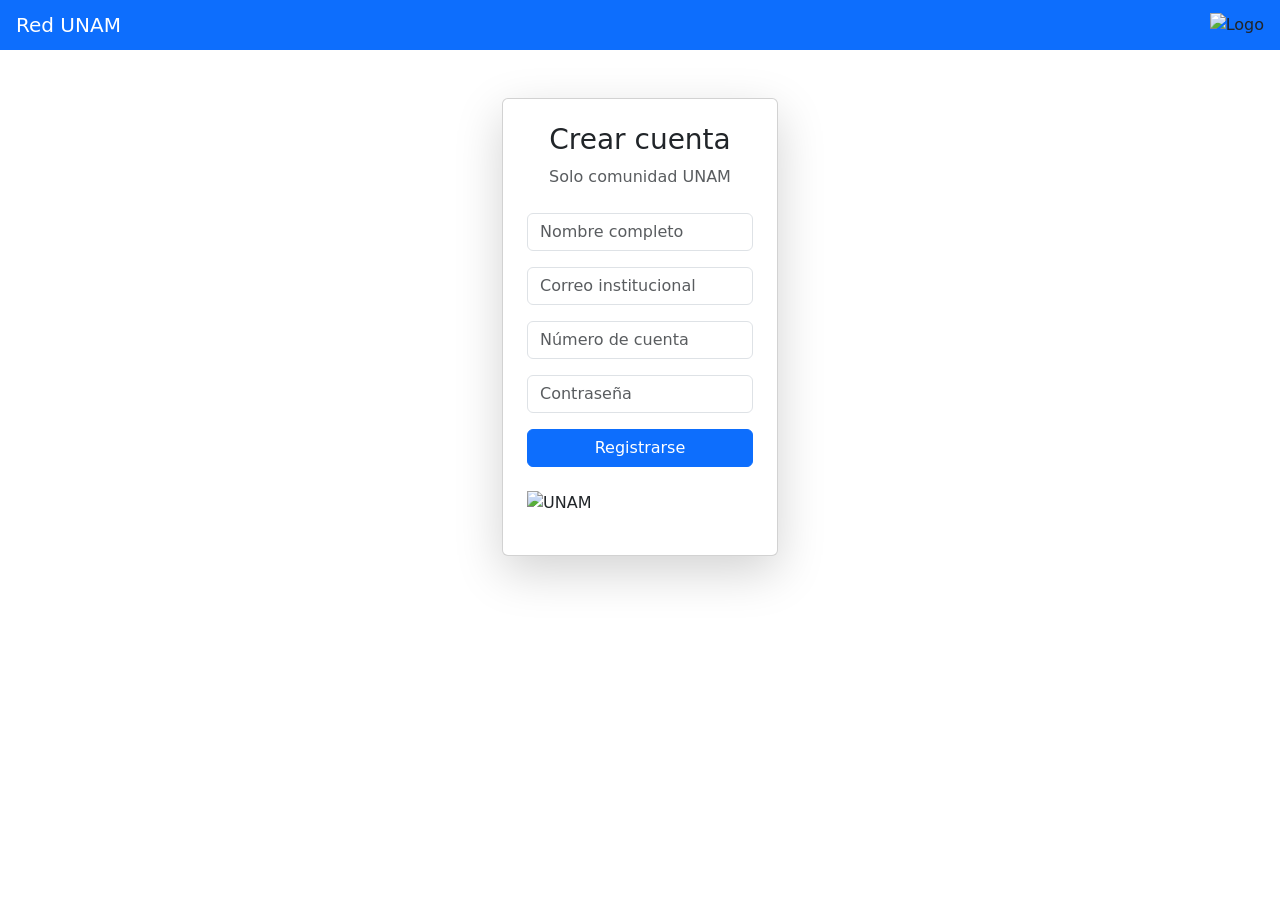
==== views/index.html @ 693179f0 "Add files via upload" ====
<!DOCTYPE html>
<html lang="es">
<head>
  <meta charset="UTF-8">
  <title>Red UNAM</title>
<link href="https://cdn.jsdelivr.net/npm/bootstrap@5.3.3/dist/css/bootstrap.min.css" rel="stylesheet">
<link rel="stylesheet" href="style/styles.css">
</head>
<body>

<nav class="navbar navbar-dark bg-primary px-3">
  <span class="navbar-brand mb-0 h1">Red UNAM</span>
  <div class="ms-auto">
    <img src="images/logoUNAM.png" alt="Logo" class="logo-navbar">
  </div>

</nav>

<div class="container d-flex justify-content-center align-items-center mt-5">

  <div class="card shadow-lg p-4 registro-card">

    <h3 class="text-center mb-2">Crear cuenta</h3>
    <p class="text-center text-muted mb-4">Solo comunidad UNAM</p>

    <form id="formRegistro">

      <input type="text" class="form-control mb-3" id="nombre" placeholder="Nombre completo">

      <input type="text" class="form-control mb-3" id="email" placeholder="Correo institucional">

      <input type="text" class="form-control mb-3" id="cuenta" placeholder="Número de cuenta">

      <input type="password" class="form-control mb-3" id="password" placeholder="Contraseña">

      <button class="btn btn-primary w-100">Registrarse</button>

    </form>

    <div class="imagen-container mt-4">
    <img src="images/pumaUNAM.png" alt="UNAM" class="img-fluid imagen-unam">
  </div>

    <div id="mensaje" class="mt-3 text-center"></div>

  </div>

</div>

</body>
</html>
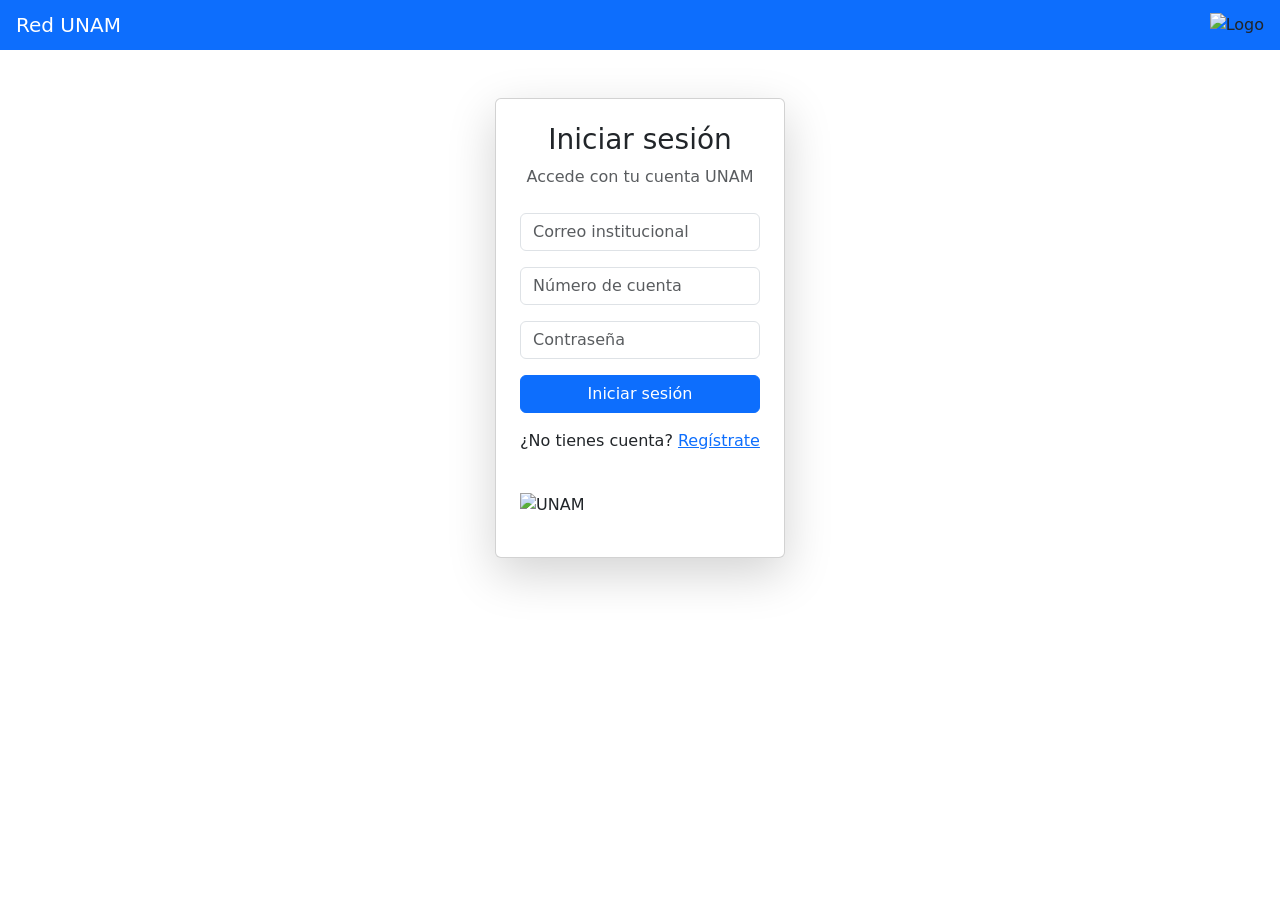
==== commit ac5f5b58: "Update index.html" ====
--- a/views/index.html
+++ b/views/index.html
@@ -11,41 +11,38 @@
 <nav class="navbar navbar-dark bg-primary px-3">
   <span class="navbar-brand mb-0 h1">Red UNAM</span>
   <div class="ms-auto">
-    <img src="images/logoUNAM.png" alt="Logo" class="logo-navbar">
+    <img src="images/logoUNAM.png
+    " alt="Logo" class="logo-navbar">
   </div>
 
 </nav>
 
 <div class="container d-flex justify-content-center align-items-center mt-5">
+<div class="card shadow-lg p-4 registro-card">
 
-  <div class="card shadow-lg p-4 registro-card">
+  <h3 class="text-center mb-2">Iniciar sesión</h3>
+  <p class="text-center text-muted mb-4">Accede con tu cuenta UNAM</p>
 
-    <h3 class="text-center mb-2">Crear cuenta</h3>
-    <p class="text-center text-muted mb-4">Solo comunidad UNAM</p>
+  <form id="formLogin">
+    <input type="text" class="form-control mb-3" id="email" placeholder="Correo institucional">
+    <input type="text" class="form-control mb-3" id="cuenta" placeholder="Número de cuenta">
+    <input type="password" class="form-control mb-3" id="password" placeholder="Contraseña">
+    <button class="btn btn-primary w-100">Iniciar sesión</button>
+  </form>
 
-    <form id="formRegistro">
-
-      <input type="text" class="form-control mb-3" id="nombre" placeholder="Nombre completo">
-
-      <input type="text" class="form-control mb-3" id="email" placeholder="Correo institucional">
-
-      <input type="text" class="form-control mb-3" id="cuenta" placeholder="Número de cuenta">
-
-      <input type="password" class="form-control mb-3" id="password" placeholder="Contraseña">
-
-      <button class="btn btn-primary w-100">Registrarse</button>
-
-    </form>
-
-    <div class="imagen-container mt-4">
+  <p class="text-center mt-3">
+    ¿No tienes cuenta? 
+    <a href="registro.html" class="link-primary">Regístrate</a>
+  </p>
+  
+  <div class="imagen-container mt-4">
     <img src="images/pumaUNAM.png" alt="UNAM" class="img-fluid imagen-unam">
   </div>
 
-    <div id="mensaje" class="mt-3 text-center"></div>
+  <div id="mensaje" class="mt-3 text-center"></div>
 
-  </div>
-
+</div>
 </div>
 
 </body>
-</html>+</html>
